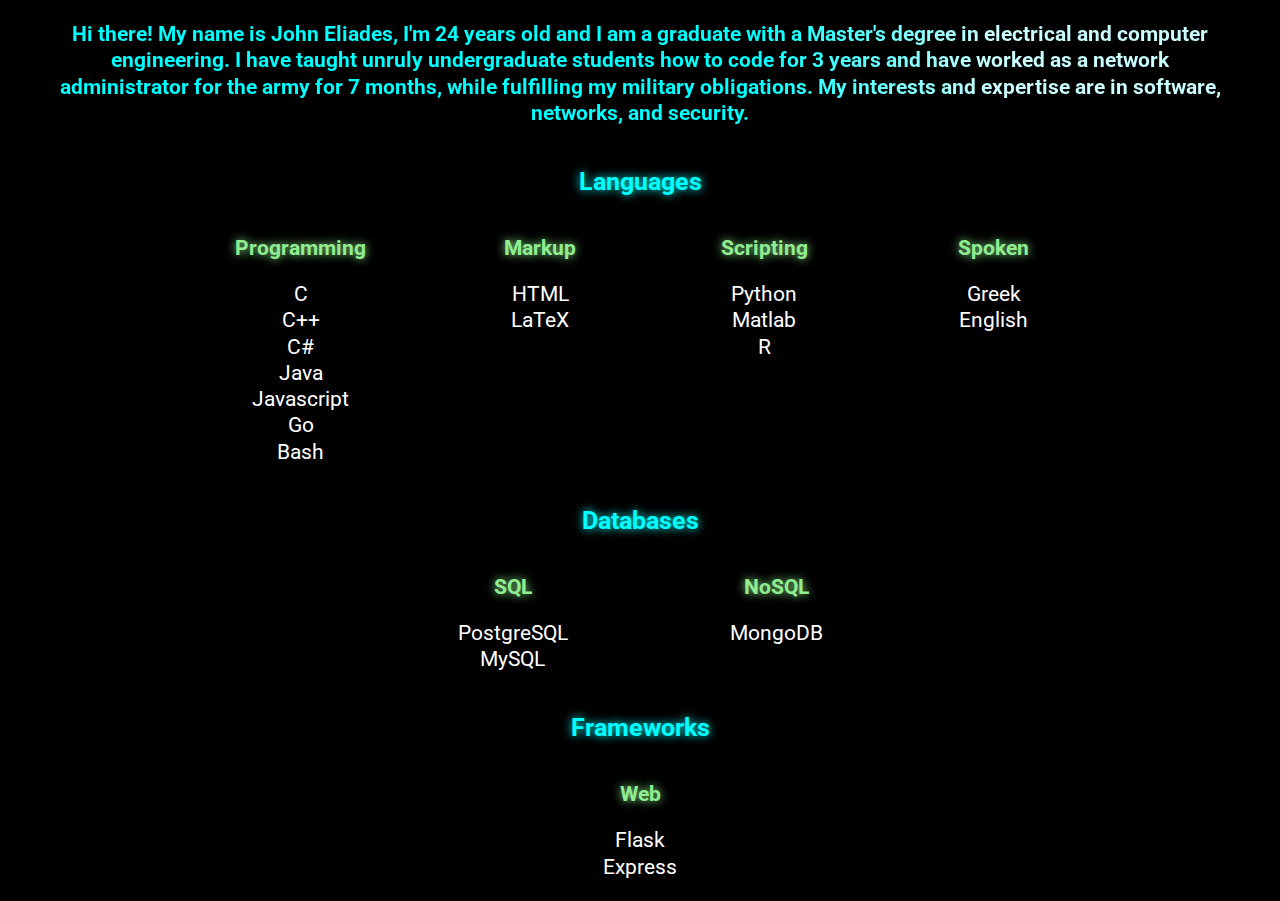
==== about.html @ 699905be "added cv" ====
<html>

<head>
	<meta name="viewport" content="width=device-width, initial-scale=1">

	<link href='https://fonts.googleapis.com/css?family=Roboto' rel='stylesheet'>
	<link rel="stylesheet" href="css/about.css">
	
	<!-- Global site tag (gtag.js) - Google Analytics -->
	<script async src="https://www.googletagmanager.com/gtag/js?id=UA-158250593-1"></script>
	<script>
		window.dataLayer = window.dataLayer || [];
		function gtag(){dataLayer.push(arguments);}
		gtag('js', new Date());
		gtag('config', 'UA-158250593-1');
	</script>
</head>

<body>
	<div class="outer">
		<div class=middle>
			<p class="wrapper"><b>Hi there! My name is John Eliades, I'm 24 years old and I am a graduate with a Master's degree in electrical and computer engineering. I have taught unruly undergraduate students how to code for 3 years and have worked as a network administrator for the army for 7 months, while fulfilling my military obligations. My interests and expertise are in software, networks, and security.</b></p>
	
			<div class="container">
				<h2> Languages </h2>
				<div class="column">
					<h3> Programming </h3>
					<p>
						C <br>
						C++ <br>
						C# <br>
						Java <br>
						Javascript <br>
						Go <br>
						Bash <br>
					</p>
				</div>

				<div class="column">
					<h3> Markup </h3>
					<p>
						HTML <br>
						LaTeX <br>
					</p>
				</div>

				<div class="column">
					<h3> Scripting </h3>
					<p>
						Python <br>
						Matlab <br>
						R <br>
					</p>
				</div>

				<div class="column">
					<h3> Spoken </h3>
					<p>
						Greek <br>
						English <br>
					</p>
				</div>

				<h2> Databases </h2>
				<div class="column">
					<h3> SQL </h3>
					<p>
						PostgreSQL <br>
						MySQL <br>
					</p>
				</div>
				
				<div class="column">
					<h3> NoSQL </h3>
					<p>
						MongoDB <br>
					</p>
				</div>

				<h2> Frameworks </h2>
				<div class="column">
					<h3> Web </h3>
					<p>
						Flask <br>
						<!-- Sapper <br> -->
						Express <br>
					</p>
				</div>
			</div>
		</div>
	</div>


</body>
</html>
---- css/about.css ----
::-webkit-scrollbar:horizontal {
	display: none;
}

::-webkit-scrollbar-track {
	-webkit-box-shadow: inset 0 0 6px rgba(0,0,0,0.3);
	border-radius: 10px;
	background-color: inherit;
}

::-webkit-scrollbar {
	width: 7px;
	background-color: aqua;
}

::-webkit-scrollbar-thumb {
	border-radius: 10px;
	-webkit-box-shadow: inset 0 0 6px rgba(0,0,0,.3);
	background-color: aqua;
}

::-webkit-scrollbar-button {
	background-color: aqua;
	border: 1px solid aqua;
	border-radius: 20%;
	height: 25px;
}

body, html {
	scrollbar-color: aqua black;
	scrollbar-width: thin;
	-ms-overflow-style: none;

 	background-color: black;
 	margin: 0;
	cursor: url("../cursors/white.cur"), auto;
}

html {
	font-size: 62.5%;
	font-family: "Roboto";
}

p {
	text-align: center;
	font-size: 2.1rem;
	margin-right: 50px;
	margin-left: 50px;
	color: white;

	line-height: 1.25;
}

h2 {
	color: aqua;
	text-shadow: 0 0 10px aqua;

	margin: 2rem;
	font-size: 2.5rem;

	text-align: center;
}

h3 {
	color: lightgreen;
	text-shadow: 0 0 10px lightgreen;
	
	margin: 2rem;
	font-size: 2.1rem;

	text-align: center;
}

.container {
	text-align:center;
	margin: auto;
}

.column {
	margin: auto;
	display: inline-block;
	vertical-align: top;
	margin-left: 30px;
	margin-right: 30px;
}

.outer {
	display: table;
	position: absolute;
	height: 100%;
	width: 100%;
}

.middle {
	display: table-cell;
	vertical-align: middle;
}

.wrapper {
	background: linear-gradient(to right, aqua 30%, #cbffff 40%, #cbffff 70%, aqua 80%);
	background-size: 200% auto;
	background-clip: text;
	text-fill-color: transparent;
	-webkit-background-clip: text;
	-webkit-text-fill-color: transparent;
	animation: textclip 6s linear infinite;
	display: inline-block;
	animation-direction: reverse;
}

@keyframes textclip {
	to {
		background-position: 200% center;
	}
}
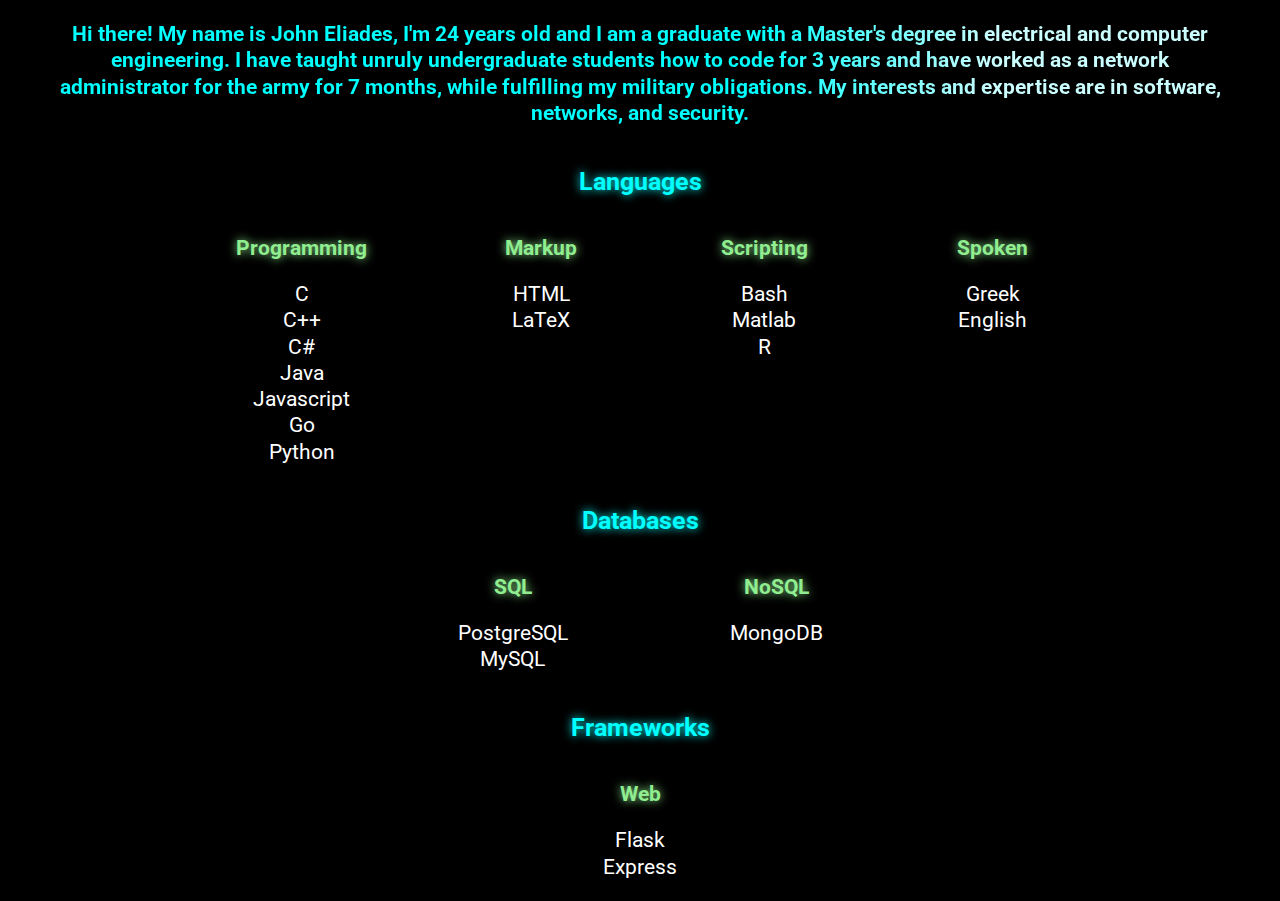
==== commit 3c0fe391: "analytics" ====
--- a/about.html
+++ b/about.html
@@ -7,89 +7,85 @@
 	<link rel="stylesheet" href="css/about.css">
 	
 	<!-- Global site tag (gtag.js) - Google Analytics -->
-	<script async src="https://www.googletagmanager.com/gtag/js?id=UA-158250593-1"></script>
+	<script async src="https://www.googletagmanager.com/gtag/js?id=G-Y9Q8234QHS"></script>
 	<script>
 		window.dataLayer = window.dataLayer || [];
 		function gtag(){dataLayer.push(arguments);}
 		gtag('js', new Date());
-		gtag('config', 'UA-158250593-1');
+		gtag('config', 'G-Y9Q8234QHS');
 	</script>
+
+	<title>[John@Portfolio]-[About]</title>
 </head>
 
 <body>
-	<div class="outer">
-		<div class=middle>
-			<p class="wrapper"><b>Hi there! My name is John Eliades, I'm 24 years old and I am a graduate with a Master's degree in electrical and computer engineering. I have taught unruly undergraduate students how to code for 3 years and have worked as a network administrator for the army for 7 months, while fulfilling my military obligations. My interests and expertise are in software, networks, and security.</b></p>
-	
-			<div class="container">
-				<h2> Languages </h2>
-				<div class="column">
-					<h3> Programming </h3>
-					<p>
-						C <br>
-						C++ <br>
-						C# <br>
-						Java <br>
-						Javascript <br>
-						Go <br>
-						Bash <br>
-					</p>
-				</div>
+	<p class="wrapper"><b>Hi there! My name is John Eliades, I'm 24 years old and I am a graduate with a Master's degree in electrical and computer engineering. I have taught unruly undergraduate students how to code for 3 years and have worked as a network administrator for the army for 7 months, while fulfilling my military obligations. My interests and expertise are in software, networks, and security.</b></p>
 
-				<div class="column">
-					<h3> Markup </h3>
-					<p>
-						HTML <br>
-						LaTeX <br>
-					</p>
-				</div>
+	<div class="container">
+		<h2> Languages </h2>
+		<div class="column">
+			<h3> Programming </h3>
+			<p>
+				C <br>
+				C++ <br>
+				C# <br>
+				Java <br>
+				Javascript <br>
+				Go <br>
+				Python <br>
+			</p>
+		</div>
 
-				<div class="column">
-					<h3> Scripting </h3>
-					<p>
-						Python <br>
-						Matlab <br>
-						R <br>
-					</p>
-				</div>
+		<div class="column">
+			<h3> Markup </h3>
+			<p>
+				HTML <br>
+				LaTeX <br>
+			</p>
+		</div>
 
-				<div class="column">
-					<h3> Spoken </h3>
-					<p>
-						Greek <br>
-						English <br>
-					</p>
-				</div>
+		<div class="column">
+			<h3> Scripting </h3>
+			<p>
+				Bash <br>
+				Matlab <br>
+				R <br>
+			</p>
+		</div>
 
-				<h2> Databases </h2>
-				<div class="column">
-					<h3> SQL </h3>
-					<p>
-						PostgreSQL <br>
-						MySQL <br>
-					</p>
-				</div>
-				
-				<div class="column">
-					<h3> NoSQL </h3>
-					<p>
-						MongoDB <br>
-					</p>
-				</div>
+		<div class="column">
+			<h3> Spoken </h3>
+			<p>
+				Greek <br>
+				English <br>
+			</p>
+		</div>
 
-				<h2> Frameworks </h2>
-				<div class="column">
-					<h3> Web </h3>
-					<p>
-						Flask <br>
-						<!-- Sapper <br> -->
-						Express <br>
-					</p>
-				</div>
-			</div>
+		<h2> Databases </h2>
+		<div class="column">
+			<h3> SQL </h3>
+			<p>
+				PostgreSQL <br>
+				MySQL <br>
+			</p>
+		</div>
+		
+		<div class="column">
+			<h3> NoSQL </h3>
+			<p>
+				MongoDB <br>
+			</p>
+		</div>
+
+		<h2> Frameworks </h2>
+		<div class="column">
+			<h3> Web </h3>
+			<p>
+				Flask <br>
+				<!-- Sapper <br> -->
+				Express <br>
+			</p>
 		</div>
 	</div>
-
-
 </body>
-</html>+</html>
--- a/css/about.css
+++ b/css/about.css
@@ -39,6 +39,13 @@
 html {
 	font-size: 62.5%;
 	font-family: "Roboto";
+	
+	animation: fade-in 0.8s;
+}
+
+@keyframes fade-in {
+	from { opacity: 0; }
+	to { opacity: 1; }
 }
 
 p {
@@ -72,7 +79,7 @@
 }
 
 .container {
-	text-align:center;
+	text-align: center;
 	margin: auto;
 }
 
@@ -82,18 +89,6 @@
 	vertical-align: top;
 	margin-left: 30px;
 	margin-right: 30px;
-}
-
-.outer {
-	display: table;
-	position: absolute;
-	height: 100%;
-	width: 100%;
-}
-
-.middle {
-	display: table-cell;
-	vertical-align: middle;
 }
 
 .wrapper {
@@ -112,4 +107,4 @@
 	to {
 		background-position: 200% center;
 	}
-}
+}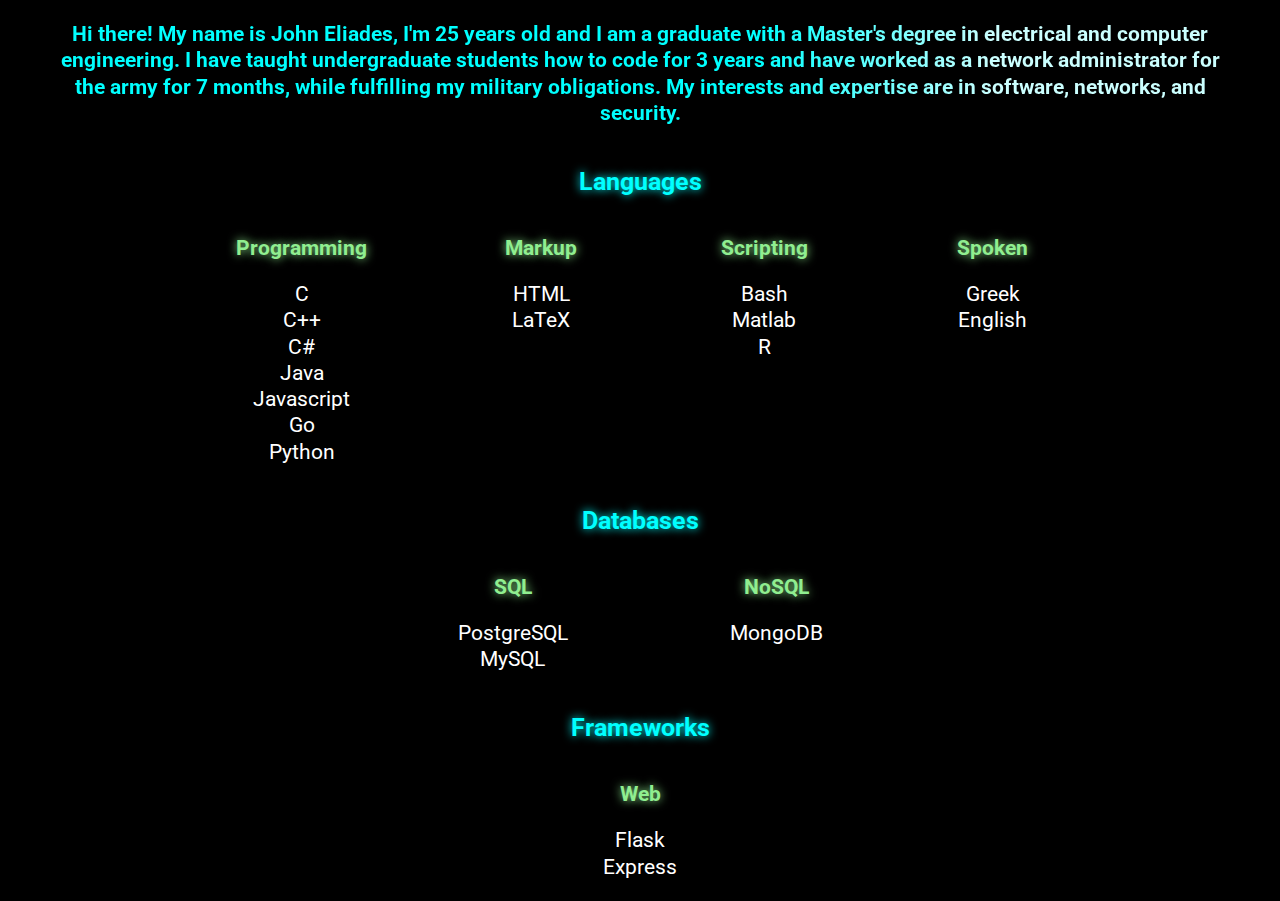
==== commit c3203c79: "run code formatter" ====
--- a/about.html
+++ b/about.html
@@ -5,21 +5,25 @@
 
 	<link href='https://fonts.googleapis.com/css?family=Roboto' rel='stylesheet'>
 	<link rel="stylesheet" href="css/about.css">
-	
-	<!-- Global site tag (gtag.js) - Google Analytics -->
-	<script async src="https://www.googletagmanager.com/gtag/js?id=G-Y9Q8234QHS"></script>
+
+	<!-- Google tag (gtag.js) -->
+	<script async src="https://www.googletagmanager.com/gtag/js?id=G-XPZB7FTGRX"></script>
 	<script>
 		window.dataLayer = window.dataLayer || [];
-		function gtag(){dataLayer.push(arguments);}
+		function gtag() { dataLayer.push(arguments); }
 		gtag('js', new Date());
-		gtag('config', 'G-Y9Q8234QHS');
+
+		gtag('config', 'G-XPZB7FTGRX');
 	</script>
 
 	<title>[John@Portfolio]-[About]</title>
 </head>
 
 <body>
-	<p class="wrapper"><b>Hi there! My name is John Eliades, I'm 24 years old and I am a graduate with a Master's degree in electrical and computer engineering. I have taught unruly undergraduate students how to code for 3 years and have worked as a network administrator for the army for 7 months, while fulfilling my military obligations. My interests and expertise are in software, networks, and security.</b></p>
+	<p class="wrapper"><b>Hi there! My name is John Eliades, I'm 25 years old and I am a graduate with a Master's degree
+			in electrical and computer engineering. I have taught undergraduate students how to code for 3 years and
+			have worked as a network administrator for the army for 7 months, while fulfilling my military obligations.
+			My interests and expertise are in software, networks, and security.</b></p>
 
 	<div class="container">
 		<h2> Languages </h2>
@@ -69,7 +73,7 @@
 				MySQL <br>
 			</p>
 		</div>
-		
+
 		<div class="column">
 			<h3> NoSQL </h3>
 			<p>
@@ -88,4 +92,5 @@
 		</div>
 	</div>
 </body>
-</html>
+
+</html>--- a/css/about.css
+++ b/css/about.css
@@ -28,7 +28,6 @@
 
 body, html {
 	scrollbar-color: aqua black;
-	scrollbar-width: thin;
 	-ms-overflow-style: none;
 
  	background-color: black;
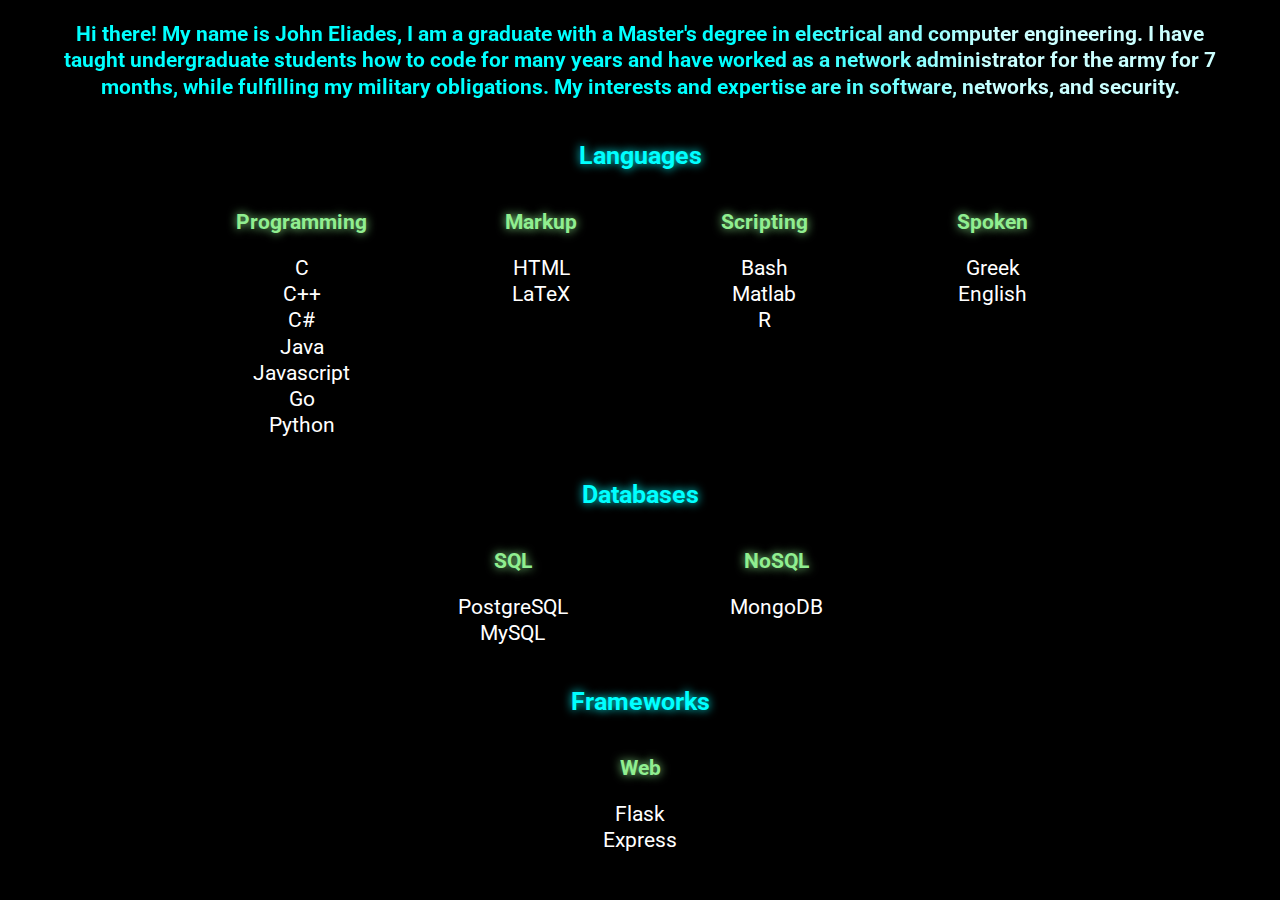
==== commit 29516d62: "Merge branch 'master' of https://github.com/johneliades/johneliades.github.io" ====
--- a/about.html
+++ b/about.html
@@ -1,96 +1,113 @@
+<!DOCTYPE html>
 <html>
+  <head>
+    <meta name="viewport" content="width=device-width, initial-scale=1" />
 
-<head>
-	<meta name="viewport" content="width=device-width, initial-scale=1">
+    <link
+      href="https://fonts.googleapis.com/css?family=Roboto"
+      rel="stylesheet"
+    />
+    <link rel="stylesheet" href="css/about.css" />
 
-	<link href='https://fonts.googleapis.com/css?family=Roboto' rel='stylesheet'>
-	<link rel="stylesheet" href="css/about.css">
+    <script src="https://ajax.googleapis.com/ajax/libs/jquery/3.5.1/jquery.min.js"></script>
 
-	<!-- Google tag (gtag.js) -->
-	<script async src="https://www.googletagmanager.com/gtag/js?id=G-XPZB7FTGRX"></script>
-	<script>
-		window.dataLayer = window.dataLayer || [];
-		function gtag() { dataLayer.push(arguments); }
-		gtag('js', new Date());
+    <!-- Google tag (gtag.js) -->
+    <script
+      async
+      src="https://www.googletagmanager.com/gtag/js?id=G-XPZB7FTGRX"
+    ></script>
+    <script>
+      window.dataLayer = window.dataLayer || [];
+      function gtag() {
+        dataLayer.push(arguments);
+      }
+      gtag("js", new Date());
 
-		gtag('config', 'G-XPZB7FTGRX');
-	</script>
+      gtag("config", "G-XPZB7FTGRX", { cookie_flags: "SameSite=None;Secure" });
+    </script>
 
-	<title>[John@Portfolio]-[About]</title>
-</head>
+    <script defer src="js/about.js"></script>
 
-<body>
-	<p class="wrapper"><b>Hi there! My name is John Eliades, I'm 25 years old and I am a graduate with a Master's degree
-			in electrical and computer engineering. I have taught undergraduate students how to code for 3 years and
-			have worked as a network administrator for the army for 7 months, while fulfilling my military obligations.
-			My interests and expertise are in software, networks, and security.</b></p>
+    <title>[John@Portfolio]-[About]</title>
+  </head>
 
-	<div class="container">
-		<h2> Languages </h2>
-		<div class="column">
-			<h3> Programming </h3>
-			<p>
-				C <br>
-				C++ <br>
-				C# <br>
-				Java <br>
-				Javascript <br>
-				Go <br>
-				Python <br>
-			</p>
-		</div>
+  <body>
+    <img src="media/scroll.gif" id="img_scroll" draggable="false" />
 
-		<div class="column">
-			<h3> Markup </h3>
-			<p>
-				HTML <br>
-				LaTeX <br>
-			</p>
-		</div>
+    <p class="wrapper">
+      <b
+        >Hi there! My name is John Eliades, I am a graduate with a Master's
+        degree in electrical and computer engineering. I have taught
+        undergraduate students how to code for many years and have worked as a
+        network administrator for the army for 7 months, while fulfilling my
+        military obligations. My interests and expertise are in software,
+        networks, and security.</b
+      >
+    </p>
 
-		<div class="column">
-			<h3> Scripting </h3>
-			<p>
-				Bash <br>
-				Matlab <br>
-				R <br>
-			</p>
-		</div>
+    <div class="container">
+      <h2>Languages</h2>
+      <div class="column">
+        <h3>Programming</h3>
+        <p>
+          C <br />
+          C++ <br />
+          C# <br />
+          Java <br />
+          Javascript <br />
+          Go <br />
+          Python <br />
+        </p>
+      </div>
 
-		<div class="column">
-			<h3> Spoken </h3>
-			<p>
-				Greek <br>
-				English <br>
-			</p>
-		</div>
+      <div class="column">
+        <h3>Markup</h3>
+        <p>
+          HTML <br />
+          LaTeX <br />
+        </p>
+      </div>
 
-		<h2> Databases </h2>
-		<div class="column">
-			<h3> SQL </h3>
-			<p>
-				PostgreSQL <br>
-				MySQL <br>
-			</p>
-		</div>
+      <div class="column">
+        <h3>Scripting</h3>
+        <p>
+          Bash <br />
+          Matlab <br />
+          R <br />
+        </p>
+      </div>
 
-		<div class="column">
-			<h3> NoSQL </h3>
-			<p>
-				MongoDB <br>
-			</p>
-		</div>
+      <div class="column">
+        <h3>Spoken</h3>
+        <p>
+          Greek <br />
+          English <br />
+        </p>
+      </div>
 
-		<h2> Frameworks </h2>
-		<div class="column">
-			<h3> Web </h3>
-			<p>
-				Flask <br>
-				<!-- Sapper <br> -->
-				Express <br>
-			</p>
-		</div>
-	</div>
-</body>
+      <h2>Databases</h2>
+      <div class="column">
+        <h3>SQL</h3>
+        <p>
+          PostgreSQL <br />
+          MySQL <br />
+        </p>
+      </div>
 
-</html>+      <div class="column">
+        <h3>NoSQL</h3>
+        <p>MongoDB <br /></p>
+      </div>
+
+      <h2>Frameworks</h2>
+      <div class="column">
+        <h3>Web</h3>
+        <p>
+          Flask <br />
+          <!-- Sapper <br> -->
+          Express <br />
+        </p>
+      </div>
+    </div>
+  </body>
+</html>
--- a/css/about.css
+++ b/css/about.css
@@ -1,109 +1,135 @@
 ::-webkit-scrollbar:horizontal {
-	display: none;
+  display: none;
 }
 
 ::-webkit-scrollbar-track {
-	-webkit-box-shadow: inset 0 0 6px rgba(0,0,0,0.3);
-	border-radius: 10px;
-	background-color: inherit;
+  -webkit-box-shadow: inset 0 0 6px rgba(0, 0, 0, 0.3);
+  border-radius: 10px;
+  background-color: inherit;
 }
 
 ::-webkit-scrollbar {
-	width: 7px;
-	background-color: aqua;
+  width: 7px;
+  background-color: aqua;
 }
 
 ::-webkit-scrollbar-thumb {
-	border-radius: 10px;
-	-webkit-box-shadow: inset 0 0 6px rgba(0,0,0,.3);
-	background-color: aqua;
+  border-radius: 10px;
+  -webkit-box-shadow: inset 0 0 6px rgba(0, 0, 0, 0.3);
+  background-color: aqua;
 }
 
 ::-webkit-scrollbar-button {
-	background-color: aqua;
-	border: 1px solid aqua;
-	border-radius: 20%;
-	height: 25px;
+  background-color: aqua;
+  border: 1px solid aqua;
+  border-radius: 20%;
+  height: 25px;
 }
 
-body, html {
-	scrollbar-color: aqua black;
-	-ms-overflow-style: none;
+body,
+html {
+  scrollbar-color: aqua black;
+  -ms-overflow-style: none;
 
- 	background-color: black;
- 	margin: 0;
-	cursor: url("../cursors/white.cur"), auto;
+  background-color: black;
+  margin: 0;
+  cursor: url("../cursors/white.cur"), auto;
 }
 
 html {
-	font-size: 62.5%;
-	font-family: "Roboto";
-	
-	animation: fade-in 0.8s;
+  font-size: 62.5%;
+  font-family: "Roboto";
+
+  animation: fade-in 0.8s;
 }
 
 @keyframes fade-in {
-	from { opacity: 0; }
-	to { opacity: 1; }
+  from {
+    opacity: 0;
+  }
+  to {
+    opacity: 1;
+  }
+}
+
+#img_scroll {
+  position: fixed;
+  bottom: 50%;
+  left: 50%;
+  transform: translateX(-50%);
+
+  width: 120px;
+  height: auto;
+  filter: drop-shadow(0 0 3px white);
+
+  z-index: 1;
+
+  visibility: hidden;
 }
 
 p {
-	text-align: center;
-	font-size: 2.1rem;
-	margin-right: 50px;
-	margin-left: 50px;
-	color: white;
+  text-align: center;
+  font-size: 2.1rem;
+  margin-right: 50px;
+  margin-left: 50px;
+  color: white;
 
-	line-height: 1.25;
+  line-height: 1.25;
 }
 
 h2 {
-	color: aqua;
-	text-shadow: 0 0 10px aqua;
+  color: aqua;
+  text-shadow: 0 0 10px aqua;
 
-	margin: 2rem;
-	font-size: 2.5rem;
+  margin: 2rem;
+  font-size: 2.5rem;
 
-	text-align: center;
+  text-align: center;
 }
 
 h3 {
-	color: lightgreen;
-	text-shadow: 0 0 10px lightgreen;
-	
-	margin: 2rem;
-	font-size: 2.1rem;
+  color: lightgreen;
+  text-shadow: 0 0 10px lightgreen;
 
-	text-align: center;
+  margin: 2rem;
+  font-size: 2.1rem;
+
+  text-align: center;
 }
 
 .container {
-	text-align: center;
-	margin: auto;
+  text-align: center;
+  margin: auto;
 }
 
 .column {
-	margin: auto;
-	display: inline-block;
-	vertical-align: top;
-	margin-left: 30px;
-	margin-right: 30px;
+  margin: auto;
+  display: inline-block;
+  vertical-align: top;
+  margin-left: 30px;
+  margin-right: 30px;
 }
 
 .wrapper {
-	background: linear-gradient(to right, aqua 30%, #cbffff 40%, #cbffff 70%, aqua 80%);
-	background-size: 200% auto;
-	background-clip: text;
-	text-fill-color: transparent;
-	-webkit-background-clip: text;
-	-webkit-text-fill-color: transparent;
-	animation: textclip 6s linear infinite;
-	display: inline-block;
-	animation-direction: reverse;
+  background: linear-gradient(
+    to right,
+    aqua 30%,
+    #cbffff 40%,
+    #cbffff 70%,
+    aqua 80%
+  );
+  background-size: 200% auto;
+  background-clip: text;
+  text-fill-color: transparent;
+  -webkit-background-clip: text;
+  -webkit-text-fill-color: transparent;
+  animation: textclip 6s linear infinite;
+  display: inline-block;
+  animation-direction: reverse;
 }
 
 @keyframes textclip {
-	to {
-		background-position: 200% center;
-	}
-}+  to {
+    background-position: 200% center;
+  }
+}
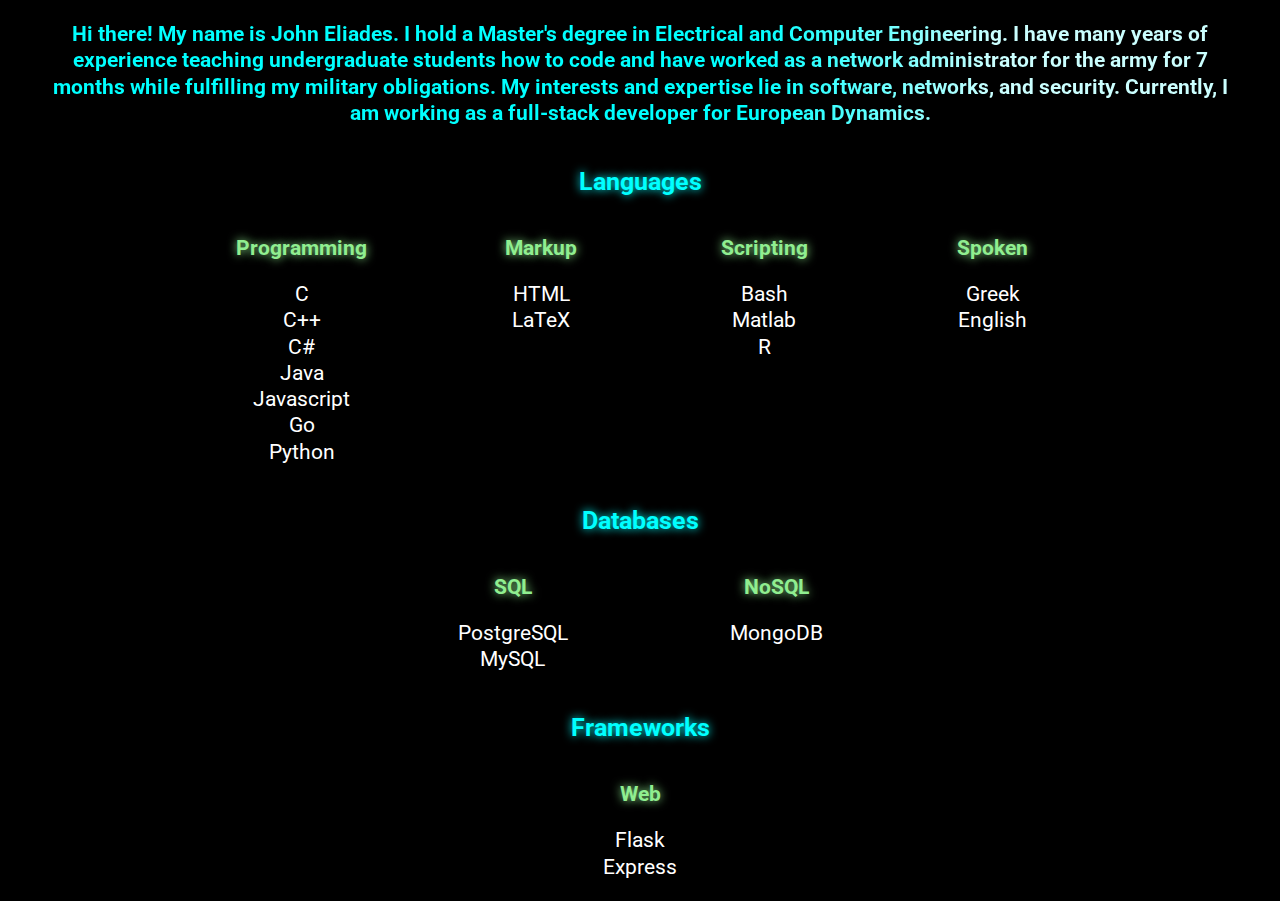
==== commit 581b33a2: "added loading for video behind png" ====
--- a/about.html
+++ b/about.html
@@ -36,12 +36,13 @@
 
     <p class="wrapper">
       <b
-        >Hi there! My name is John Eliades, I am a graduate with a Master's
-        degree in electrical and computer engineering. I have taught
-        undergraduate students how to code for many years and have worked as a
-        network administrator for the army for 7 months, while fulfilling my
-        military obligations. My interests and expertise are in software,
-        networks, and security.</b
+        >Hi there! My name is John Eliades. I hold a Master's degree in
+        Electrical and Computer Engineering. I have many years of experience
+        teaching undergraduate students how to code and have worked as a network
+        administrator for the army for 7 months while fulfilling my military
+        obligations. My interests and expertise lie in software, networks, and
+        security. Currently, I am working as a full-stack developer for European
+        Dynamics.</b
       >
     </p>
 
